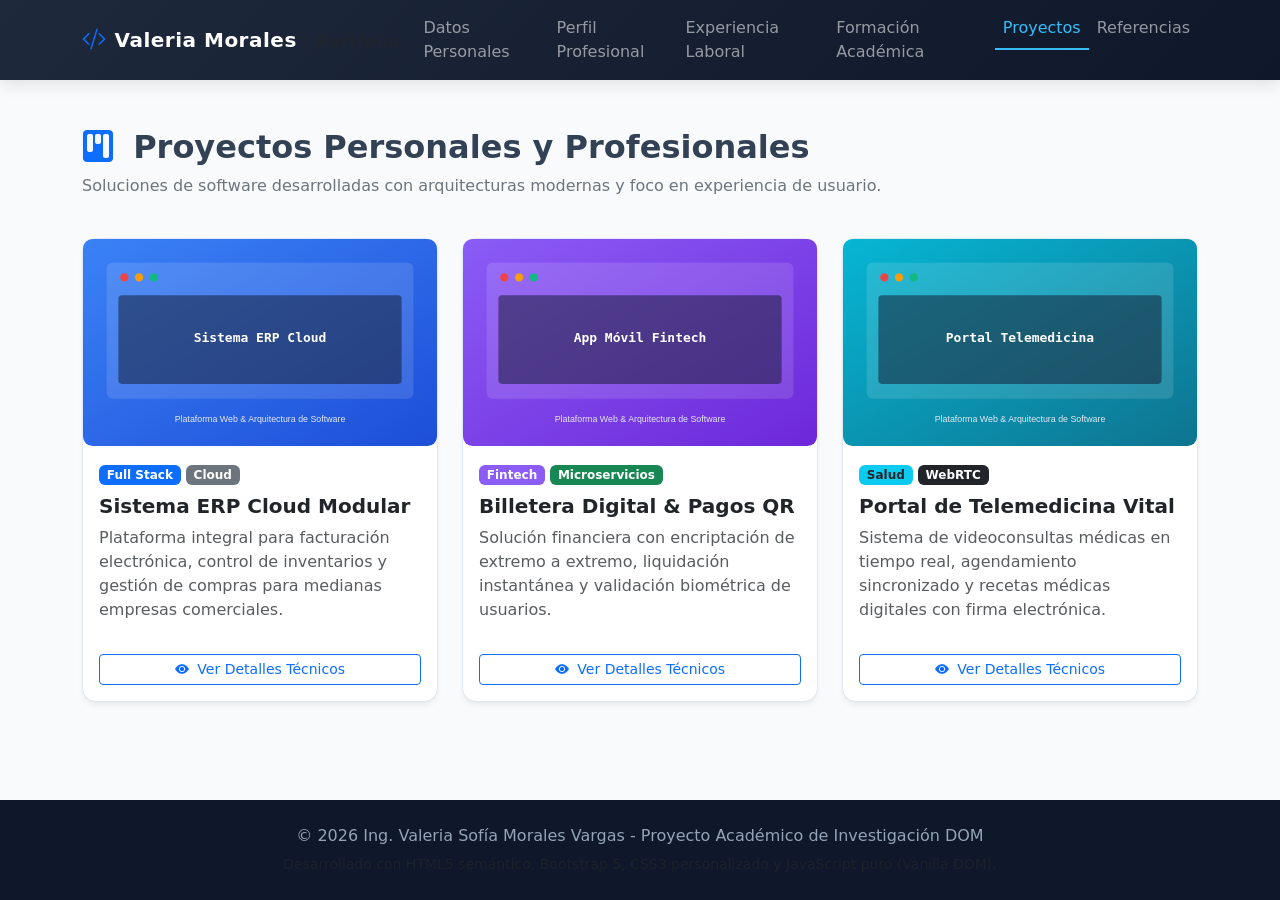
==== proyectos.html @ e2204ded "inicio" ====
<!DOCTYPE html>
<html lang="es">
<head>
    <meta charset="UTF-8">
    <meta name="viewport" content="width=device-width, initial-scale=1.0">
    <title>Perfil Profesional - Ing. Valeria Morales</title>
    <!-- Bootstrap 5.3 CSS -->
    <link href="https://cdn.jsdelivr.net/npm/bootstrap@5.3.2/dist/css/bootstrap.min.css" rel="stylesheet">
    <!-- Bootstrap Icons -->
    <link rel="stylesheet" href="https://cdn.jsdelivr.net/npm/bootstrap-icons@1.11.1/font/bootstrap-icons.css">
    <!-- Estilos CSS Propios (Separados) -->
    <link rel="stylesheet" href="css/styles.css">
</head>
<body>
    <!-- Barra de Navegación Unificada -->
    <nav class="navbar navbar-expand-lg navbar-dark navbar-custom sticky-top">
        <div class="container">
            <a class="navbar-brand d-flex align-items-center" href="index.html">
                <i class="bi bi-code-slash text-primary me-2 fs-4"></i>
                <span>Valeria Morales <small class="text-muted fs-6 d-none d-sm-inline">| Portfolio</small></span>
            </a>
            <button class="navbar-toggler" type="button" data-bs-toggle="collapse" data-bs-target="#navbarNavDropdown" aria-controls="navbarNavDropdown" aria-expanded="false" aria-label="Toggle navigation">
                <span class="navbar-toggler-icon"></span>
            </button>
            <div class="collapse navbar-collapse" id="navbarNavDropdown">
                <ul class="navbar-nav ms-auto">
                    
                    <li class="nav-item">
                        <a class="nav-link " href="index.html">Datos Personales</a>
                    </li>
                    <li class="nav-item">
                        <a class="nav-link " href="perfil.html">Perfil Profesional</a>
                    </li>
                    <li class="nav-item">
                        <a class="nav-link " href="experiencia.html">Experiencia Laboral</a>
                    </li>
                    <li class="nav-item">
                        <a class="nav-link " href="formacion.html">Formación Académica</a>
                    </li>
                    <li class="nav-item">
                        <a class="nav-link active" href="proyectos.html">Proyectos</a>
                    </li>
                    <li class="nav-item">
                        <a class="nav-link " href="referencias.html">Referencias</a>
                    </li>
                </ul>
            </div>
        </div>
    </nav>

    <main class="container my-5">
        <div class="row mb-4">
            <div class="col-12">
                <h2 class="fw-bold"><i class="bi bi-kanban-fill text-primary me-2"></i> Proyectos Personales y Profesionales</h2>
                <p class="text-secondary">Soluciones de software desarrolladas con arquitecturas modernas y foco en experiencia de usuario.</p>
            </div>
        </div>

        <div class="row g-4">
            <!-- Proyecto 1 -->
            <div class="col-md-4">
                <div class="card h-100 custom-card">
                    <img src="img/proyecto1.svg" class="card-img-top" alt="Sistema ERP Cloud">
                    <div class="card-body d-flex flex-column">
                        <div class="mb-2">
                            <span class="badge bg-primary">Full Stack</span>
                            <span class="badge bg-secondary">Cloud</span>
                        </div>
                        <h5 class="card-title fw-bold">Sistema ERP Cloud Modular</h5>
                        <p class="card-text text-muted flex-grow-1">
                            Plataforma integral para facturación electrónica, control de inventarios y gestión de compras para medianas empresas comerciales.
                        </p>
                        <button class="btn btn-outline-primary btn-sm mt-3" data-bs-toggle="modal" data-bs-target="#modalProyecto1">
                            <i class="bi bi-eye-fill me-1"></i> Ver Detalles Técnicos
                        </button>
                    </div>
                </div>
            </div>

            <!-- Proyecto 2 -->
            <div class="col-md-4">
                <div class="card h-100 custom-card">
                    <img src="img/proyecto2.svg" class="card-img-top" alt="App Móvil Fintech">
                    <div class="card-body d-flex flex-column">
                        <div class="mb-2">
                            <span class="badge bg-purple text-white" style="background-color: #8b5cf6;">Fintech</span>
                            <span class="badge bg-success">Microservicios</span>
                        </div>
                        <h5 class="card-title fw-bold">Billetera Digital &amp; Pagos QR</h5>
                        <p class="card-text text-muted flex-grow-1">
                            Solución financiera con encriptación de extremo a extremo, liquidación instantánea y validación biométrica de usuarios.
                        </p>
                        <button class="btn btn-outline-primary btn-sm mt-3" data-bs-toggle="modal" data-bs-target="#modalProyecto2">
                            <i class="bi bi-eye-fill me-1"></i> Ver Detalles Técnicos
                        </button>
                    </div>
                </div>
            </div>

            <!-- Proyecto 3 -->
            <div class="col-md-4">
                <div class="card h-100 custom-card">
                    <img src="img/proyecto3.svg" class="card-img-top" alt="Portal Telemedicina">
                    <div class="card-body d-flex flex-column">
                        <div class="mb-2">
                            <span class="badge bg-info text-dark">Salud</span>
                            <span class="badge bg-dark">WebRTC</span>
                        </div>
                        <h5 class="card-title fw-bold">Portal de Telemedicina Vital</h5>
                        <p class="card-text text-muted flex-grow-1">
                            Sistema de videoconsultas médicas en tiempo real, agendamiento sincronizado y recetas médicas digitales con firma electrónica.
                        </p>
                        <button class="btn btn-outline-primary btn-sm mt-3" data-bs-toggle="modal" data-bs-target="#modalProyecto3">
                            <i class="bi bi-eye-fill me-1"></i> Ver Detalles Técnicos
                        </button>
                    </div>
                </div>
            </div>
        </div>

        <!-- Modales de Bootstrap para Proyecto 1 -->
        <div class="modal fade" id="modalProyecto1" tabindex="-1" aria-labelledby="modalProyecto1Label" aria-hidden="true">
            <div class="modal-dialog modal-dialog-centered">
                <div class="modal-content">
                    <div class="modal-header bg-primary text-white">
                        <h5 class="modal-title" id="modalProyecto1Label"><i class="bi bi-cpu-fill me-2"></i>Ficha Técnica: ERP Cloud</h5>
                        <button type="button" class="btn-close btn-close-white" data-bs-dismiss="modal" aria-label="Close"></button>
                    </div>
                    <div class="modal-body text-secondary">
                        <p><strong>Stack:</strong> React 18, Node.js, Express, PostgreSQL, Redis, Docker, AWS ECS.</p>
                        <p><strong>Métricas:</strong> Capacidad para procesar más de 120,000 transacciones mensuales con tiempo de respuesta promedio inferior a 150ms.</p>
                        <p><strong>Funcionalidades clave:</strong> Exportación a Excel/PDF, autenticación 2FA y conexión con servicios tributarios nacionales.</p>
                    </div>
                    <div class="modal-footer">
                        <button type="button" class="btn btn-secondary btn-sm" data-bs-dismiss="modal">Cerrar</button>
                    </div>
                </div>
            </div>
        </div>

        <!-- Modal Proyecto 2 -->
        <div class="modal fade" id="modalProyecto2" tabindex="-1" aria-labelledby="modalProyecto2Label" aria-hidden="true">
            <div class="modal-dialog modal-dialog-centered">
                <div class="modal-content">
                    <div class="modal-header bg-dark text-white">
                        <h5 class="modal-title" id="modalProyecto2Label"><i class="bi bi-wallet2 me-2"></i>Ficha Técnica: Fintech QR</h5>
                        <button type="button" class="btn-close btn-close-white" data-bs-dismiss="modal" aria-label="Close"></button>
                    </div>
                    <div class="modal-body text-secondary">
                        <p><strong>Stack:</strong> TypeScript, NestJS, MongoDB, Apache Kafka, Kubernetes.</p>
                        <p><strong>Seguridad:</strong> Tokenización de credenciales bancarias y cumplimiento de normativas de protección de datos financieros.</p>
                    </div>
                    <div class="modal-footer">
                        <button type="button" class="btn btn-secondary btn-sm" data-bs-dismiss="modal">Cerrar</button>
                    </div>
                </div>
            </div>
        </div>

        <!-- Modal Proyecto 3 -->
        <div class="modal fade" id="modalProyecto3" tabindex="-1" aria-labelledby="modalProyecto3Label" aria-hidden="true">
            <div class="modal-dialog modal-dialog-centered">
                <div class="modal-content">
                    <div class="modal-header bg-info text-dark">
                        <h5 class="modal-title" id="modalProyecto3Label"><i class="bi bi-hospital me-2"></i>Ficha Técnica: Telemedicina</h5>
                        <button type="button" class="btn-close" data-bs-dismiss="modal" aria-label="Close"></button>
                    </div>
                    <div class="modal-body text-secondary">
                        <p><strong>Stack:</strong> WebRTC, Socket.io, React, Node.js, TailwindCSS.</p>
                        <p><strong>Impacto:</strong> Más de 5,000 citas virtuales realizadas con historial clínico unificado y seguro.</p>
                    </div>
                    <div class="modal-footer">
                        <button type="button" class="btn btn-secondary btn-sm" data-bs-dismiss="modal">Cerrar</button>
                    </div>
                </div>
            </div>
        </div>
    </main>

    <!-- Pie de Página Unificado -->
    <footer>
        <div class="container text-center">
            <p class="mb-1">&copy; 2026 Ing. Valeria Sofía Morales Vargas - Proyecto Académico de Investigación DOM</p>
            <small class="text-muted">Desarrollado con HTML5 semántico, Bootstrap 5, CSS3 personalizado y JavaScript puro (Vanilla DOM).</small>
        </div>
    </footer>

    <!-- Bootstrap Bundle JS (con Popper) -->
    <script src="https://cdn.jsdelivr.net/npm/bootstrap@5.3.2/dist/js/bootstrap.bundle.min.js"></script>
    <!-- Código JS Propio (Separado para manipulación del DOM) -->
    <script src="js/main.js"></script>
</body>
</html>
---- css/styles.css ----
/* ========================================================
   HOJA DE ESTILOS CSS - PERFIL PROFESIONAL
   Diseño modular, responsivo y complementario a Bootstrap 5
   ======================================================== */

:root {
    --primary-color: #2563eb;
    --primary-hover: #1d4ed8;
    --secondary-color: #0ea5e9;
    --dark-bg: #0f172a;
    --light-bg: #f8fafc;
    --card-bg: #ffffff;
    --text-main: #334155;
    --text-muted: #64748b;
    --border-color: #e2e8f0;
    --accent-color: #10b981;
    --transition: all 0.3s ease;
}

body {
    font-family: 'Segoe UI', system-ui, -apple-system, sans-serif;
    color: var(--text-main);
    background-color: var(--light-bg);
    min-height: 100vh;
    display: flex;
    flex-direction: column;
}

main {
    flex: 1 0 auto;
}

/* Barra de navegación */
.navbar-custom {
    background: linear-gradient(135deg, #1e293b, #0f172a);
    box-shadow: 0 4px 15px rgba(0, 0, 0, 0.1);
}

.navbar-brand {
    font-weight: 700;
    letter-spacing: 0.5px;
}

.nav-link {
    font-weight: 500;
    transition: var(--transition);
}

.nav-link.active {
    color: #38bdf8 !important;
    border-bottom: 2px solid #38bdf8;
}

/* Tarjetas y Contenedores */
.custom-card {
    background: var(--card-bg);
    border: 1px solid var(--border-color);
    border-radius: 14px;
    box-shadow: 0 4px 6px -1px rgba(0, 0, 0, 0.05), 0 2px 4px -2px rgba(0, 0, 0, 0.05);
    transition: var(--transition);
}

.custom-card:hover {
    box-shadow: 0 10px 15px -3px rgba(0, 0, 0, 0.1);
}

/* Caja de Demostración del DOM (Área interactiva para la investigación) */
.dom-demo-box {
    background: #eff6ff;
    border: 2px dashed #93c5fd;
    border-radius: 12px;
    padding: 1.25rem;
    margin-top: 1.5rem;
    position: relative;
}

.dom-demo-box .badge-dom {
    position: absolute;
    top: -12px;
    left: 20px;
    background-color: #2563eb;
    color: #ffffff;
    font-size: 0.75rem;
    letter-spacing: 0.5px;
    padding: 4px 10px;
    border-radius: 20px;
}

/* Clases dinámicas agregadas/quitadas por JavaScript */
.modo-lectura {
    background-color: #fefce8 !important;
    color: #451a03 !important;
    font-size: 1.15rem !important;
    line-height: 1.8 !important;
    border-left: 6px solid #eab308 !important;
    padding: 1.5rem !important;
    border-radius: 8px;
    transition: var(--transition);
}

.resaltado-activo {
    background-color: #fef08a !important;
    transform: scale(1.02);
    box-shadow: 0 0 15px rgba(234, 179, 8, 0.4);
    border-color: #eab308 !important;
}

.elemento-destacado {
    border: 2px solid #10b981 !important;
    background-color: #ecfdf5 !important;
    transition: var(--transition);
}

.texto-animado {
    animation: fadeInScale 0.4s ease-out;
}

@keyframes fadeInScale {
    from {
        opacity: 0;
        transform: translateY(10px);
    }
    to {
        opacity: 1;
        transform: translateY(0);
    }
}

/* Timeline para Formación / Experiencia */
.timeline {
    position: relative;
    padding-left: 2rem;
    border-left: 3px solid #cbd5e1;
}

.timeline-item {
    position: relative;
    margin-bottom: 2rem;
}

.timeline-item::before {
    content: '';
    position: absolute;
    left: -2.45rem;
    top: 4px;
    width: 16px;
    height: 16px;
    border-radius: 50%;
    background-color: var(--primary-color);
    border: 3px solid #ffffff;
}

/* Footer */
footer {
    background: #0f172a;
    color: #94a3b8;
    padding: 1.5rem 0;
    margin-top: 3rem;
}

footer a {
    color: #38bdf8;
    text-decoration: none;
}
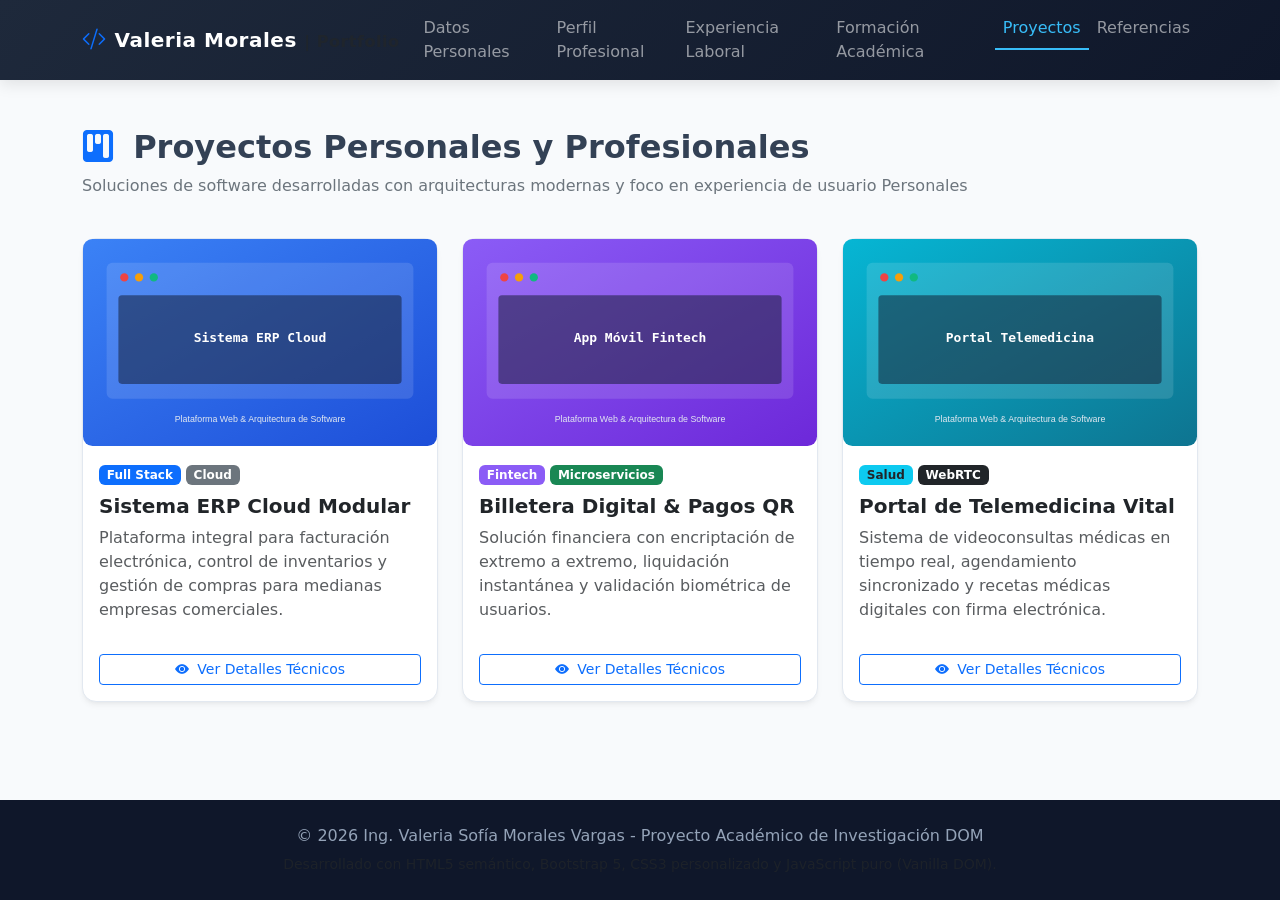
==== commit 645bc8df: "se cambio el titulo en proyectos" ====
--- a/proyectos.html
+++ b/proyectos.html
@@ -52,7 +52,7 @@
         <div class="row mb-4">
             <div class="col-12">
                 <h2 class="fw-bold"><i class="bi bi-kanban-fill text-primary me-2"></i> Proyectos Personales y Profesionales</h2>
-                <p class="text-secondary">Soluciones de software desarrolladas con arquitecturas modernas y foco en experiencia de usuario.</p>
+                <p class="text-secondary">Soluciones de software desarrolladas con arquitecturas modernas y foco en experiencia de usuario Personales</p>
             </div>
         </div>
 
